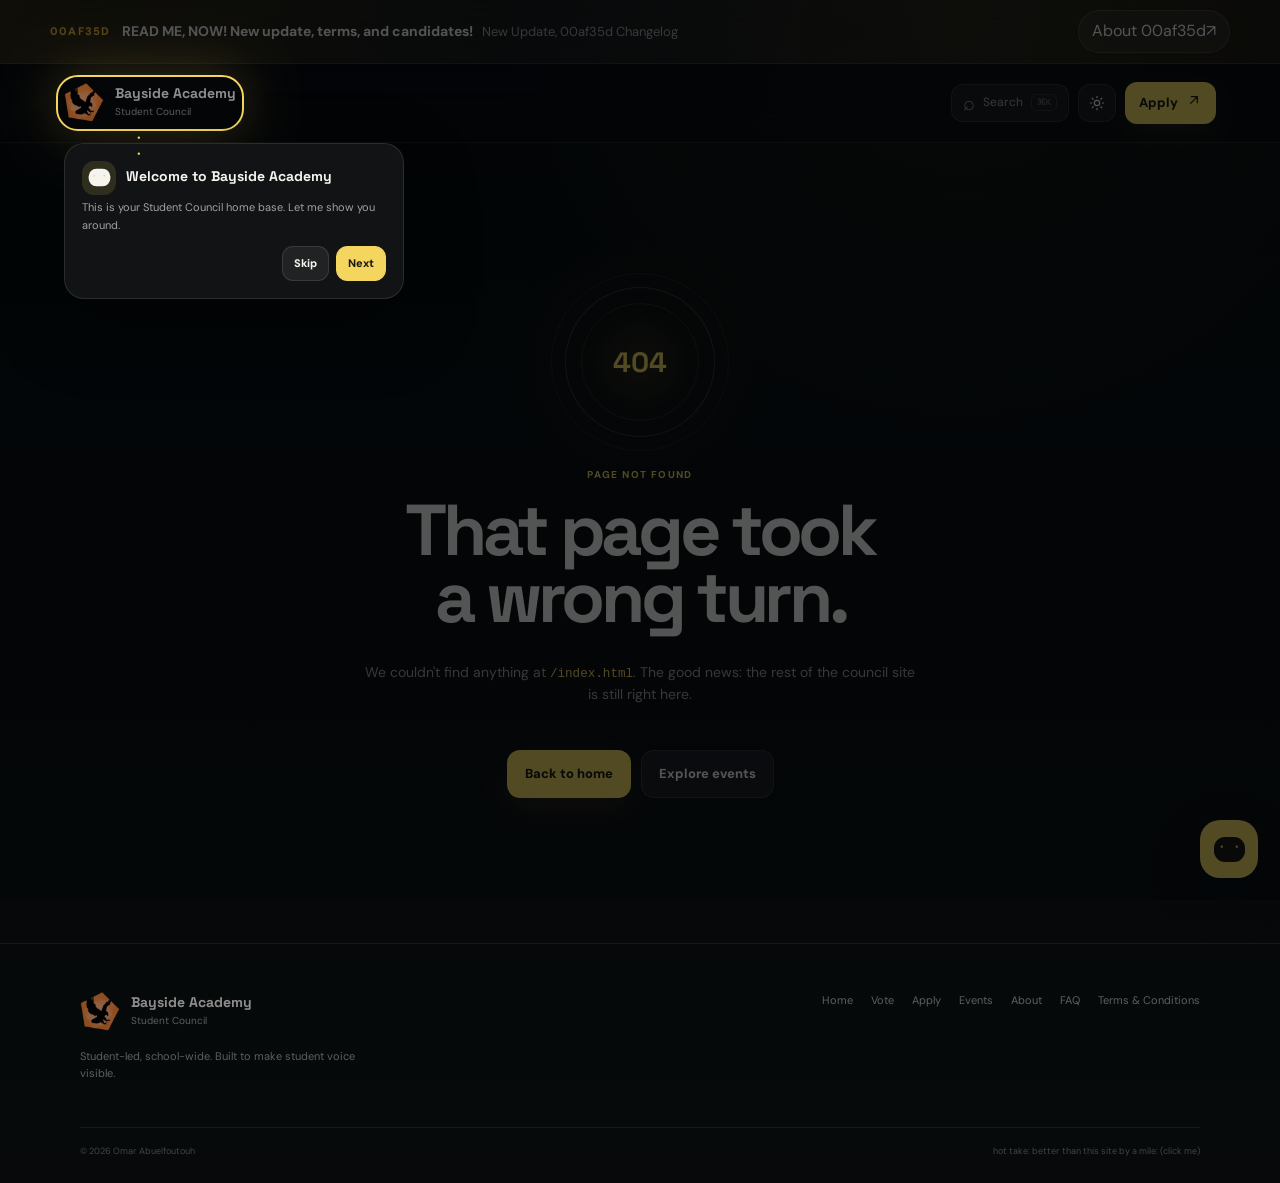
==== index.html @ a8225429 "Load organized Basi runtime and bump asset versions" ====
<!doctype html>
<html lang="en">
<head>
<meta charset="utf-8" /><meta name="viewport" content="width=device-width, initial-scale=1" />
<meta name="theme-color" content="#0b0c0d" /><meta name="description" content="Bayside Academy Student Council — elections, applications, events, and student voice." />
<title>Bayside Academy · Student Council</title>
<link rel="preconnect" href="https://fonts.googleapis.com"><link rel="preconnect" href="https://fonts.gstatic.com" crossorigin>
<link href="https://fonts.googleapis.com/css2?family=DM+Sans:wght@400;500;600;700&family=Space+Grotesk:wght@500;600;700&display=swap" rel="stylesheet">
<link rel="stylesheet" href="styles.css?v=20260830-3"><link rel="stylesheet" href="content-pages.css?v=20260830-3"><link rel="stylesheet" href="banner.css?v=20260830-3"><link rel="stylesheet" href="candidate-hero.css?v=20260830-3"><link rel="stylesheet" href="ui-fixes.css?v=20260830-3"><link rel="icon" href="./assets/favicon.ico">
</head>
<body>
<a class="skip-link" href="#app">Skip to content</a><div class="ambient ambient-a" aria-hidden="true"></div><div class="ambient ambient-b" aria-hidden="true"></div><div class="ambient ambient-c" aria-hidden="true"></div>
<header class="site-header"><div class="header-inner">
<a class="brand" href="/" data-route="/" aria-label="Bayside Academy Student Council home"><span class="brand-media"><img data-brand-logo alt="" hidden><span class="brand-mark" data-brand-fallback>BA</span></span><span class="brand-copy"><strong data-school-name>Bayside Academy</strong><small data-school-tagline>Student Council</small></span></a>
<nav id="mainNav" class="main-nav" aria-label="Primary navigation"></nav>
<div class="header-actions"><button class="search-button" id="searchButton" type="button" aria-label="Search the site"><span aria-hidden="true">⌕</span><span class="search-label">Search</span><kbd>⌘K</kbd></button><button class="icon-button" id="themeToggle" type="button" aria-label="Switch theme"><span data-icon="sun" aria-hidden="true"></span></button><a class="header-cta" href="/apply" data-route="/apply">Apply <span data-icon="arrow-up-right" aria-hidden="true"></span></a><button class="mobile-menu icon-button" id="mobileMenu" type="button" aria-label="Open menu" aria-expanded="false"><span data-icon="menu" aria-hidden="true"></span></button></div>
</div></header>
<main id="app" aria-live="polite"></main>
<footer class="site-footer"><div class="footer-inner"><div><a class="brand footer-brand" href="/" data-route="/"><span class="brand-media"><img data-brand-logo alt="" hidden><span class="brand-mark" data-brand-fallback>BA</span></span><span class="brand-copy"><strong data-school-name>Bayside Academy</strong><small data-school-tagline>Student Council</small></span></a><p class="footer-copy">Student-led, school-wide. Built to make student voice visible.</p></div><div class="footer-links" id="footerLinks"></div></div><div class="footer-bottom"><span>© <span id="year"></span> Omar Abuelfoutouh</span><span>hot take: better than this site by a mile: <a href="https://bayside.smfcsd.net/">(click me)</a></span></div></footer>
<div id="toast" class="toast" role="status" aria-live="polite"></div>
<script src="site-map.js?v=20260830-3"></script><script src="config.js?v=20260830-3"></script><script src="bot-config.js?v=20260830-3"></script><script src="app.js?v=20260830-3"></script><script src="banner.js?v=20260830-3"></script><script src="search.js?v=20260830-3"></script><script src="scripts/basi.js?v=20260830-3"></script><script src="footer.js?v=20260830-3"></script>
</body></html>
---- styles.css ----
:root{--bg:#08090a;--bg2:#0d0f10;--surface:rgba(255,255,255,.065);--surface-strong:rgba(255,255,255,.095);--paper:#111315;--ink:#f5f4ef;--muted:#a1a39f;--faint:#737671;--line:rgba(255,255,255,.105);--yellow:#f4d65e;--yellow-soft:rgba(244,214,94,.13);--green:#9ad7b0;--shadow:0 30px 90px rgba(0,0,0,.32);--radius:24px}html[data-theme=light]{--bg:#f5f3ee;--bg2:#eeece6;--surface:rgba(255,255,255,.64);--surface-strong:rgba(255,255,255,.86);--paper:#fffefa;--ink:#161817;--muted:#656963;--faint:#898d87;--line:rgba(20,24,21,.11);--shadow:0 25px 75px rgba(24,28,25,.11)}*{box-sizing:border-box}html{scroll-behavior:smooth;background:var(--bg)}body{margin:0;min-height:100vh;color:var(--ink);font-family:'DM Sans',system-ui,sans-serif;background:radial-gradient(circle at 75% 0%,rgba(244,214,94,.075),transparent 28rem),linear-gradient(180deg,var(--bg),var(--bg2));line-height:1.55}body:before{content:"";position:fixed;inset:0;pointer-events:none;z-index:-1;background-image:linear-gradient(rgba(255,255,255,.012) 1px,transparent 1px),linear-gradient(90deg,rgba(255,255,255,.012) 1px,transparent 1px);background-size:64px 64px;mask-image:linear-gradient(to bottom,#000,transparent 80%)}a{color:inherit;text-decoration:none}button,input,textarea,select{font:inherit}.skip-link{position:fixed;left:16px;top:-60px;z-index:100;padding:10px 14px;border-radius:12px;background:var(--yellow);color:#17160f;font-weight:700}.skip-link:focus{top:16px}.ambient{position:fixed;border-radius:50%;filter:blur(85px);pointer-events:none;z-index:-2;opacity:.24}.ambient-a{width:360px;height:360px;right:-120px;top:80px;background:#e8c93d}.ambient-b{width:300px;height:300px;left:-170px;bottom:12%;background:#597d69}.ambient-c{width:220px;height:220px;right:20%;bottom:-130px;background:#d2b632}.site-header{position:sticky;top:0;z-index:50;border-bottom:1px solid var(--line);background:color-mix(in srgb,var(--bg) 76%,transparent);backdrop-filter:blur(24px) saturate(140%);-webkit-backdrop-filter:blur(24px) saturate(140%)}.header-inner{height:78px;max-width:1280px;margin:auto;padding:0 5vw;display:flex;align-items:center;gap:34px}.brand{display:flex;align-items:center;gap:11px;min-width:0}.brand-media{width:40px;height:40px;flex:0 0 40px;display:grid;place-items:center}.brand-media img{width:40px;height:40px;object-fit:contain;border-radius:13px}.brand-mark{width:40px;height:40px;border-radius:13px;display:grid;place-items:center;background:var(--yellow);color:#1b1a12;font-family:'Space Grotesk';font-size:12px;font-weight:700;box-shadow:0 8px 28px rgba(244,214,94,.16)}.brand-copy strong{display:block;font-family:'Space Grotesk';font-size:14px;line-height:1.05}.brand-copy small{display:block;color:var(--muted);font-size:10px;margin-top:4px}.main-nav{display:flex;gap:6px;margin-left:auto}.main-nav a{padding:9px 12px;border-radius:11px;color:var(--muted);font-size:13px;transition:.2s ease}.main-nav a:hover{color:var(--ink);background:var(--surface)}.main-nav a.active{color:var(--ink);background:var(--surface-strong);box-shadow:inset 0 0 0 1px var(--line)}.header-actions{display:flex;align-items:center;gap:9px}.icon-button{width:38px;height:38px;padding:0;border:1px solid var(--line);border-radius:12px;background:var(--surface);color:var(--ink);display:grid;place-items:center;cursor:pointer}.icon-button:hover{background:var(--surface-strong)}.header-cta{display:inline-flex;align-items:center;gap:8px;background:var(--yellow);color:#1b1a12;border-radius:12px;padding:10px 14px;font-size:13px;font-weight:800;box-shadow:0 10px 28px rgba(244,214,94,.1)}.mobile-menu{display:none}.section-pad{width:min(1120px,90vw);margin-inline:auto}.hero{min-height:650px;padding-top:90px;padding-bottom:90px;display:grid;grid-template-columns:1.06fr .94fr;align-items:center;gap:8vw}.hero-copy{max-width:680px}.eyebrow{text-transform:uppercase;letter-spacing:.14em;font-size:10px;color:var(--yellow);font-weight:800}.hero h1,.page-shell h1{font-family:'Space Grotesk';letter-spacing:-.065em;line-height:.94;font-size:clamp(50px,7vw,86px);margin:18px 0 24px}.hero-copy>p,.lede{font-size:18px;color:var(--muted);max-width:650px}.button-row{display:flex;flex-wrap:wrap;gap:10px;margin-top:30px}.btn{display:inline-flex;align-items:center;justify-content:center;gap:9px;border:1px solid transparent;border-radius:13px;padding:13px 17px;font-size:13px;font-weight:800;cursor:pointer;transition:.2s ease}.btn:hover{transform:translateY(-1px)}.btn-primary{background:var(--yellow);color:#1a190f;box-shadow:0 12px 32px rgba(244,214,94,.12)}.btn-secondary{border-color:var(--line);background:var(--surface);color:var(--ink)}.btn-small{padding:9px 12px;margin-top:8px}.hero-note{display:flex;align-items:center;gap:9px;margin-top:34px;color:var(--faint);font-size:11px}.status-dot,.live-pill i{display:inline-block;width:7px;height:7px;border-radius:50%;background:var(--green);box-shadow:0 0 0 5px rgba(154,215,176,.08)}.hero-visual{position:relative;min-height:480px;display:grid;place-items:center}.glass-card{border:1px solid var(--line);background:linear-gradient(145deg,var(--surface-strong),var(--surface));box-shadow:var(--shadow);backdrop-filter:blur(22px);-webkit-backdrop-filter:blur(22px)}.hero-card{width:min(470px,100%);border-radius:30px;padding:27px;transform:rotate(1.2deg)}.card-top,.embed-heading{display:flex;align-items:center;justify-content:space-between;gap:16px;color:var(--faint);font-size:10px;text-transform:uppercase;letter-spacing:.11em;font-weight:800}.live-pill{display:flex;align-items:center;gap:7px;color:var(--green);border:1px solid rgba(154,215,176,.16);background:rgba(154,215,176,.05);padding:6px 8px;border-radius:999px}.hero-card-title{font-family:'Space Grotesk';font-size:31px;line-height:1.02;letter-spacing:-.05em;margin:52px 0 24px}.hero-card-title em{font-style:normal;color:var(--yellow)}.candidate-stack{display:grid;gap:8px}.candidate-chip{display:flex;align-items:center;gap:10px;padding:10px 11px;border-radius:15px;background:rgba(255,255,255,.045);border:1px solid rgba(255,255,255,.06)}.candidate-chip>b,.candidate-chip strong{font-size:12px}.candidate-chip small{display:block;color:var(--faint);font-size:10px}.candidate-chip>svg{margin-left:auto;color:var(--faint)}.avatar{width:42px;height:42px;border-radius:14px;display:grid;place-items:center;background:var(--yellow-soft);color:var(--yellow);font-size:11px;font-weight:800}.avatar.small{width:34px;height:34px;border-radius:11px}.card-link,.text-link{display:inline-flex;align-items:center;gap:7px;margin-top:19px;color:var(--yellow);font-size:12px;font-weight:800}.floating-badge{position:absolute;right:-4px;bottom:32px;padding:13px 15px;border:1px solid var(--line);border-radius:16px;background:var(--surface-strong);box-shadow:var(--shadow);backdrop-filter:blur(18px);display:grid;grid-template-columns:auto 1fr;column-gap:9px}.floating-badge span{grid-row:span 2;color:var(--yellow);display:grid;place-items:center}.floating-badge b{font-size:11px}.floating-badge small{font-size:9px;color:var(--faint)}.stats{display:grid;grid-template-columns:repeat(3,1fr);border-top:1px solid var(--line);border-bottom:1px solid var(--line)}.stat{padding:27px 4px;display:grid;gap:3px}.stat strong{font-family:'Space Grotesk';font-size:28px;letter-spacing:-.04em}.stat span{font-size:11px;color:var(--muted)}.section-intro{display:grid;grid-template-columns:1fr 1fr;gap:9vw;padding-top:115px;padding-bottom:30px}.section-intro h2,.section-heading h2{font-family:'Space Grotesk';font-size:43px;line-height:.98;letter-spacing:-.055em;margin:12px 0}.section-intro p{color:var(--muted);font-size:15px;max-width:480px;padding-top:18px}.grid-3,.candidate-grid,.about-grid{display:grid;grid-template-columns:repeat(3,1fr);gap:14px}.feature-card,.about-card{border-radius:22px;padding:24px;min-height:190px}.feature-icon{width:38px;height:38px;border-radius:12px;display:grid;place-items:center;color:var(--yellow);background:var(--yellow-soft);font-size:17px}.feature-card h3,.about-card h3{font-family:'Space Grotesk';font-size:20px;letter-spacing:-.03em;margin:23px 0 7px}.feature-card p,.about-card p{font-size:12px;color:var(--muted);margin:0}.spotlight{padding-top:110px}.events-preview{padding-top:100px;padding-bottom:120px}.section-heading{display:flex;align-items:end;justify-content:space-between;gap:30px;margin-bottom:22px}.event-grid{display:grid;grid-template-columns:repeat(3,1fr);gap:13px}.event-card{display:flex;align-items:center;gap:14px;min-height:112px;padding:17px;border:1px solid var(--line);border-radius:19px;background:var(--surface);transition:.2s ease}.event-card:hover{transform:translateY(-2px);background:var(--surface-strong);border-color:rgba(244,214,94,.2)}.event-date{min-width:47px;text-align:center;line-height:1}.event-date span{font-size:9px;color:var(--faint);font-weight:800}.event-date strong{display:block;font-family:'Space Grotesk';font-size:24px;margin-top:4px}.event-content{min-width:0}.event-tag,.candidate-role{font-size:9px;text-transform:uppercase;letter-spacing:.11em;color:var(--yellow);font-weight:800}.event-content h3{font-family:'Space Grotesk';font-size:15px;line-height:1.15;margin:4px 0}.event-content p{font-size:10px;color:var(--faint);margin:0}.event-content i{font-style:normal}.event-arrow{margin-left:auto;color:var(--faint)}.page-shell{padding-top:82px;padding-bottom:125px;min-height:690px}.page-shell h1{max-width:930px}.page-kicker{display:flex;align-items:center;justify-content:space-between;gap:20px}.deadline{font-size:10px;color:var(--muted)}.candidate-grid{margin-top:40px}.candidate-card{border:1px solid var(--line);border-radius:22px;padding:23px;background:var(--surface);transition:.2s}.candidate-card:hover{transform:translateY(-2px);background:var(--surface-strong)}.candidate-top{display:flex;align-items:center;justify-content:space-between}.candidate-grade{font-size:9px;color:var(--muted);border:1px solid var(--line);padding:5px 8px;border-radius:999px}.candidate-card h3{font-family:'Space Grotesk';font-size:25px;letter-spacing:-.045em;margin:25px 0 2px}.candidate-card p{font-size:13px;color:var(--muted);min-height:72px;margin-bottom:0}.notice-card{display:flex;gap:14px;max-width:760px;margin-top:30px;padding:20px;border:1px solid rgba(244,214,94,.2);border-radius:19px;background:var(--yellow-soft)}.notice-icon{width:38px;height:38px;flex:0 0 38px;display:grid;place-items:center;border-radius:12px;background:rgba(244,214,94,.12);color:var(--yellow)}.notice-card b{font-size:13px}.notice-card p{font-size:11px;color:var(--muted);margin:3px 0}.notice-card code,.google-embed-card code{font-family:ui-monospace,SFMono-Regular,Menlo,monospace}.google-embed-card{max-width:850px;margin:32px auto 0;border:1px solid var(--line);border-radius:22px;overflow:hidden;background:var(--paper);box-shadow:var(--shadow)}.embed-heading{padding:20px 22px;border-bottom:1px solid var(--line);text-transform:none;letter-spacing:0}.embed-heading h3{font-family:'Space Grotesk';font-size:19px;margin:4px 0 0}.secure-badge{font-size:9px;color:var(--green);border:1px solid rgba(154,215,176,.18);padding:6px 8px;border-radius:999px}.google-embed-card iframe{display:block;width:100%;height:650px;border:0;background:white}.apply-form iframe{height:720px}.inner-heading{margin-top:75px}.apply-layout{display:grid;grid-template-columns:.82fr 1.18fr;gap:8vw;margin-top:34px;align-items:start}.apply-layout .google-embed-card{margin:0}.apply-points{display:grid;gap:10px;margin-top:35px;max-width:450px}.apply-points>div{display:grid;grid-template-columns:35px 1fr;column-gap:10px;padding:13px;border:1px solid var(--line);border-radius:15px;background:var(--surface)}.apply-points span{grid-row:span 2;color:var(--yellow);display:grid;place-items:center}.apply-points b{font-size:12px}.apply-points small{font-size:10px;color:var(--muted)}.event-list{display:grid;gap:11px;max-width:900px;margin-top:40px}.event-card-large{min-height:100px;padding:20px}.event-card-large .event-content h3{font-size:18px}.about-grid{margin-top:42px}.quote-card{max-width:900px;margin-top:14px;border-radius:24px;padding:31px;background:linear-gradient(135deg,#151713,#101211);border:1px solid var(--line);box-shadow:var(--shadow)}.quote-card blockquote{font-family:'Space Grotesk';font-size:27px;line-height:1.15;letter-spacing:-.04em;margin:16px 0 22px;max-width:800px}.quote-card small{color:var(--faint)}.faq-list{max-width:850px;margin-top:40px;display:grid;gap:8px}.faq-list details{border:1px solid var(--line);border-radius:16px;background:var(--surface);padding:0 18px}.faq-list details[open]{background:var(--surface-strong);border-color:rgba(244,214,94,.16)}.faq-list summary{display:flex;align-items:center;justify-content:space-between;gap:20px;cursor:pointer;padding:17px 0;font-size:13px;font-weight:700;list-style:none}.faq-list summary::-webkit-details-marker{display:none}.faq-list summary span{color:var(--yellow);font-size:19px;font-weight:400}.faq-list details p{font-size:12px;color:var(--muted);max-width:720px;margin:0 0 18px}.not-found{min-height:calc(100vh - 100px);width:min(800px,90vw);margin:auto;display:flex;flex-direction:column;align-items:center;justify-content:center;text-align:center;padding:80px 0}.not-found-orbit{width:150px;height:150px;border-radius:50%;display:grid;place-items:center;margin-bottom:30px;border:1px solid rgba(244,214,94,.22);background:radial-gradient(circle,rgba(244,214,94,.13),transparent 64%);box-shadow:0 0 80px rgba(244,214,94,.08),inset 0 0 40px rgba(244,214,94,.04);position:relative}.not-found-orbit:before,.not-found-orbit:after{content:"";position:absolute;border:1px solid rgba(255,255,255,.08);border-radius:50%}.not-found-orbit:before{inset:-15px}.not-found-orbit:after{inset:15px;border-color:rgba(244,214,94,.14)}.not-found-orbit span{font-family:'Space Grotesk';font-size:28px;color:var(--yellow);font-weight:700}.not-found h1{font-family:'Space Grotesk';font-size:clamp(44px,7vw,72px);line-height:.93;letter-spacing:-.06em;margin:14px 0 17px}.not-found p{max-width:560px;color:var(--muted);font-size:14px}.not-found code{color:var(--yellow);font-family:ui-monospace,monospace;font-size:.9em}.site-footer{border-top:1px solid var(--line);padding:48px 5vw 24px}.footer-inner{width:min(1120px,90vw);margin:auto;display:flex;justify-content:space-between;gap:40px}.footer-brand{margin:0}.footer-copy{font-size:11px;color:var(--muted);max-width:300px;margin-top:16px}.footer-links{display:flex;gap:20px;flex-wrap:wrap;align-content:start}.footer-links a{font-size:11px;color:var(--muted)}.footer-links a:hover{color:var(--ink)}.footer-bottom{width:min(1120px,90vw);margin:34px auto 0;padding-top:17px;border-top:1px solid var(--line);display:flex;justify-content:space-between;color:var(--faint);font-size:9px}.toast{position:fixed;left:50%;bottom:25px;transform:translate(-50%,18px);opacity:0;pointer-events:none;background:var(--ink);color:var(--bg);padding:10px 14px;border-radius:12px;font-size:11px;transition:.2s;z-index:100}.toast.show{opacity:1;transform:translate(-50%,0)}
@media(max-width:900px){.header-inner{height:70px}.main-nav{display:none;position:absolute;left:5vw;right:5vw;top:78px;padding:8px;border:1px solid var(--line);border-radius:17px;background:var(--bg2);box-shadow:var(--shadow);flex-direction:column;gap:2px}.main-nav.open{display:flex}.main-nav a{padding:12px}.mobile-menu{display:grid}.hero{grid-template-columns:1fr;padding-top:65px}.hero-visual{max-width:600px}.grid-3,.candidate-grid,.event-grid,.about-grid{grid-template-columns:1fr}.section-intro,.apply-layout{grid-template-columns:1fr}.stats{grid-template-columns:repeat(3,1fr)}.section-heading{align-items:flex-start}.footer-inner{flex-direction:column}.floating-badge{right:0}.apply-layout .google-embed-card{margin-top:15px}}
@media(max-width:600px){.header-inner{padding:0 5vw;gap:10px}.brand{margin-right:auto}.header-cta{display:none}.hero{padding-top:55px;padding-bottom:65px}.hero h1,.page-shell h1{font-size:49px}.hero-copy>p,.lede{font-size:16px}.button-row{flex-direction:column}.button-row .btn{width:100%}.hero-card{padding:21px}.hero-card-title{font-size:27px;margin-top:38px}.hero-visual{min-height:410px}.floating-badge{bottom:12px}.stats{grid-template-columns:1fr}.stat{display:flex;align-items:center;justify-content:space-between;padding:18px 4px;border-bottom:1px solid var(--line)}.stat:last-child{border-bottom:0}.section-intro{padding-top:80px}.section-intro h2,.section-heading h2{font-size:36px}.spotlight{padding-top:80px}.events-preview{padding-top:80px;padding-bottom:85px}.section-heading{flex-direction:column;gap:5px}.page-shell{padding-top:55px;padding-bottom:90px}.page-kicker{align-items:flex-start;flex-direction:column}.candidate-card p{min-height:0}.google-embed-card iframe{height:600px}.apply-form iframe{height:650px}.quote-card blockquote{font-size:22px}.footer-bottom{flex-direction:column;gap:6px}}
@media(prefers-reduced-motion:reduce){*,*:before,*:after{scroll-behavior:auto!important;transition:none!important}}
---- content-pages.css ----
.document-page{max-width:980px;margin:0 auto}.document-header{display:flex;align-items:flex-end;justify-content:space-between;gap:40px;padding-bottom:45px;border-bottom:1px solid var(--line)}.document-header h1{margin-bottom:18px!important;max-width:820px}.content-lede{font-size:19px;line-height:1.55;color:var(--muted);max-width:760px;margin:0}.page-updated{font-size:10px;color:var(--faint);white-space:nowrap;margin:0 0 8px}.content-toc{display:flex;align-items:center;gap:8px;flex-wrap:wrap;padding:18px 0 6px}.content-toc span{font-size:9px;text-transform:uppercase;letter-spacing:.13em;color:var(--faint);font-weight:800;margin-right:8px}.content-toc a{font-size:10px;color:var(--muted);padding:7px 10px;border:1px solid var(--line);border-radius:999px;background:var(--surface);transition:.2s}.content-toc a:hover{color:var(--ink);border-color:rgba(244,214,94,.25);background:var(--surface-strong)}.document-body{margin-top:22px}.content-section{display:grid;grid-template-columns:65px minmax(0,760px);gap:20px;padding:31px 0;border-bottom:1px solid var(--line);scroll-margin-top:100px}.content-section:last-child{border-bottom:0}.content-section-index{font-family:'Space Grotesk';font-size:11px;color:var(--yellow);padding-top:5px;letter-spacing:.08em}.content-section h2{font-family:'Space Grotesk';font-size:25px;letter-spacing:-.04em;line-height:1.05;margin:0 0 10px}.content-section p{font-size:14px;line-height:1.75;color:var(--muted);margin:0;max-width:720px}.content-section ul{margin:14px 0 0;padding-left:20px;color:var(--muted);font-size:13px;line-height:1.8}.content-section li::marker{color:var(--yellow)}.content-section-accent{margin:20px 0;padding:34px 32px;border:1px solid rgba(244,214,94,.2);border-radius:24px;background:linear-gradient(135deg,rgba(244,214,94,.105),var(--surface));box-shadow:0 25px 70px rgba(0,0,0,.12)}.content-section-accent .content-section-index{color:var(--ink)}.content-section-note{margin:20px 0;padding:28px 30px;border-radius:22px;background:var(--surface);border:1px solid var(--line)}.content-note{margin-top:18px;padding:13px 15px;border-left:2px solid var(--yellow);border-radius:0 12px 12px 0;background:var(--yellow-soft);color:var(--muted);font-size:11px;line-height:1.6}.content-section-accent h2,.content-section-note h2{font-size:28px}.content-section-accent p,.content-section-note p{color:var(--ink)}
@media(max-width:700px){.document-header{display:block;padding-bottom:30px}.page-updated{margin-top:18px}.content-lede{font-size:16px}.content-toc{overflow-x:auto;flex-wrap:nowrap;padding-bottom:10px}.content-toc span{flex:0 0 auto}.content-toc a{flex:0 0 auto}.content-section{grid-template-columns:38px minmax(0,1fr);gap:13px;padding:26px 0}.content-section h2{font-size:21px}.content-section p{font-size:13px}.content-section-accent,.content-section-note{padding:25px 20px;margin:12px 0}.content-section-accent{grid-template-columns:38px minmax(0,1fr)}}
---- banner.css ----
.live-banner-host{position:relative;z-index:30}.live-banner-host[hidden]{display:none}.live-banner{border-bottom:1px solid rgba(255,255,255,.1);background:linear-gradient(105deg,rgba(255,194,52,.16),rgba(255,255,255,.055) 48%,rgba(255,194,52,.08));backdrop-filter:blur(24px) saturate(140%);-webkit-backdrop-filter:blur(24px) saturate(140%);box-shadow:0 10px 30px rgba(0,0,0,.12)}.live-banner-inner{width:min(1180px,calc(100% - 40px));margin:auto;min-height:54px;display:flex;align-items:center;justify-content:space-between;gap:24px;padding:10px 0}.live-banner-copy{min-width:0;display:flex;align-items:center;gap:12px}.live-banner-eyebrow,.live-banner-badge{font-size:11px;font-weight:800;letter-spacing:.11em;text-transform:uppercase;color:#ffc234;white-space:nowrap}.live-banner-message{display:flex;align-items:baseline;gap:9px;min-width:0}.live-banner-message strong{font-family:var(--display-font,inherit);font-size:14px}.live-banner-message span,.live-banner-message p{margin:0;color:var(--muted,#a9adb5);font-size:13px}.live-banner-actions{display:flex;align-items:center;gap:8px;flex-shrink:0}.live-banner-action,.live-banner-expand{appearance:none;border:1px solid rgba(255,255,255,.12);border-radius:999px;background:rgba(255,255,255,.06);color:inherit;text-decoration:none;padding:8px 13px;font:600 12px inherit;cursor:pointer;transition:.2s ease}.live-banner-action:hover,.live-banner-expand:hover{background:rgba(255,194,52,.15);border-color:rgba(255,194,52,.35);transform:translateY(-1px)}.live-banner-action:not(.secondary):not(.ghost){background:#ffc234;color:#17130a;border-color:#ffc234}.live-banner-action.ghost{background:transparent}.live-banner-close,.live-banner-dialog-close{border:0;background:transparent;color:inherit;font-size:22px;line-height:1;cursor:pointer;opacity:.65;padding:6px}.live-banner-close:hover,.live-banner-dialog-close:hover{opacity:1}.live-banner-overlay{position:fixed;inset:0;z-index:100;display:grid;place-items:center;padding:24px}.live-banner-overlay[hidden]{display:none}.live-banner-backdrop{position:absolute;inset:0;background:rgba(3,4,6,.68);backdrop-filter:blur(12px);-webkit-backdrop-filter:blur(12px)}.live-banner-dialog{position:relative;width:min(760px,100%);max-height:min(760px,calc(100vh - 48px));overflow:auto;border:1px solid rgba(255,255,255,.13);border-radius:28px;background:linear-gradient(145deg,rgba(28,29,32,.97),rgba(14,15,17,.97));box-shadow:0 30px 100px rgba(0,0,0,.45)}.live-banner-dialog-top{display:flex;justify-content:space-between;align-items:center;padding:20px 24px 0;color:#ffc234;font-size:11px;font-weight:800;letter-spacing:.12em;text-transform:uppercase}.live-banner-dialog-body{padding:18px 34px 30px}.live-banner-dialog-body h2{font-family:var(--display-font,inherit);font-size:clamp(30px,5vw,52px);line-height:1.02;margin:0 0 14px}.live-banner-dialog-lede{font-size:17px;line-height:1.7;color:var(--muted,#a9adb5)}.live-banner-dialog-body section{padding:22px 0;border-top:1px solid rgba(255,255,255,.08)}.live-banner-dialog-body h3{margin:0 0 7px;font-size:16px}.live-banner-dialog-body p,.live-banner-dialog-body li{color:var(--muted,#a9adb5);line-height:1.7}.live-banner-dialog-actions{display:flex;gap:9px;flex-wrap:wrap;padding:0 34px 30px}.banner-dialog-open{overflow:hidden}@media(max-width:700px){.live-banner-inner{width:min(100% - 24px,1180px);align-items:flex-start}.live-banner-copy{align-items:flex-start;flex-direction:column;gap:4px}.live-banner-message{display:block}.live-banner-message span{display:block;margin-top:2px}.live-banner-actions{align-self:center}.live-banner-action,.live-banner-expand{padding:7px 10px}.live-banner-close{display:none}.live-banner-dialog{border-radius:22px}.live-banner-dialog-body{padding:14px 22px 24px}.live-banner-dialog-actions{padding:0 22px 24px}}@media(prefers-reduced-motion:reduce){.live-banner-action,.live-banner-expand{transition:none}}
---- candidate-hero.css ----
/* One definitive style for the home candidate showcase. */
.hero-candidates-wrap{width:100%;margin:22px 0 2px}
.hero-candidate-grid{display:grid;grid-template-columns:repeat(2,minmax(0,1fr));gap:10px;align-items:stretch}
.hero-candidate-card{display:grid;grid-template-columns:46px minmax(0,1fr) auto;align-items:center;gap:11px;min-width:0;min-height:70px;padding:11px 12px;border:1px solid var(--line);border-radius:17px;background:rgba(255,255,255,.055);box-shadow:inset 0 1px 0 rgba(255,255,255,.035);transition:transform .18s ease,background .18s ease,border-color .18s ease}
.hero-candidate-card:hover{transform:translateY(-2px);background:var(--surface-strong);border-color:rgba(244,214,94,.24)}
.hero-candidate-avatar{width:46px;height:46px;border-radius:14px;display:grid;place-items:center;background:var(--yellow-soft);color:var(--yellow);font-size:11px;font-weight:800}
.hero-candidate-info{min-width:0;display:grid;gap:3px}
.hero-candidate-info strong{font-family:'Space Grotesk';font-size:13px;line-height:1.1;overflow:hidden;text-overflow:ellipsis;white-space:nowrap}
.hero-candidate-info span{font-size:10px;color:var(--muted);overflow:hidden;text-overflow:ellipsis;white-space:nowrap}
.hero-candidate-number{font-size:9px;color:var(--faint);font-weight:800}
/* The outer hero card grows with these rows naturally: no fixed height, no scrolling, no squashing. */
.hero-candidates-wrap.count-1 .hero-candidate-grid,.hero-candidates-wrap.count-2 .hero-candidate-grid{grid-template-columns:1fr}
.hero-candidates-wrap.count-3 .hero-candidate-grid,.hero-candidates-wrap.count-4 .hero-candidate-grid,.hero-candidates-wrap.count-5 .hero-candidate-grid,.hero-candidates-wrap.count-6 .hero-candidate-grid,.hero-candidates-wrap.count-7 .hero-candidate-grid,.hero-candidates-wrap.count-8 .hero-candidate-grid,.hero-candidates-wrap.count-9 .hero-candidate-grid{grid-template-columns:repeat(2,minmax(0,1fr))}
@media(max-width:850px){.hero-candidate-grid{grid-template-columns:1fr!important}}
@media(max-width:560px){.hero-candidate-card{min-height:68px;padding:10px}.hero-candidate-avatar{width:42px;height:42px}}
---- ui-fixes.css ----
/* Final UI fixes layered after the main stylesheet. */
#app:focus,#app:focus-visible{outline:none!important;box-shadow:none!important}
.search-button{height:38px;display:inline-flex;align-items:center;gap:8px;padding:0 11px;border:1px solid var(--line);border-radius:12px;background:var(--surface);color:var(--muted);cursor:pointer;font-size:12px}.search-button:hover{background:var(--surface-strong);color:var(--ink)}.search-button>span:first-child{font-size:20px;line-height:1}.search-button kbd{font:9px ui-monospace,SFMono-Regular,Menlo,monospace;color:var(--faint);border:1px solid var(--line);border-radius:6px;padding:2px 5px}.footer-links{display:flex;gap:9px 18px;flex-wrap:wrap;max-width:560px}.footer-links a{font-size:11px;color:var(--muted)}.footer-links a:hover{color:var(--yellow)}@media(max-width:850px){.search-label,.search-button kbd{display:none}.search-button{width:38px;padding:0;justify-content:center}.header-actions{gap:7px}}@media(max-width:560px){.search-button{width:38px}.footer-links{gap:8px 16px}}
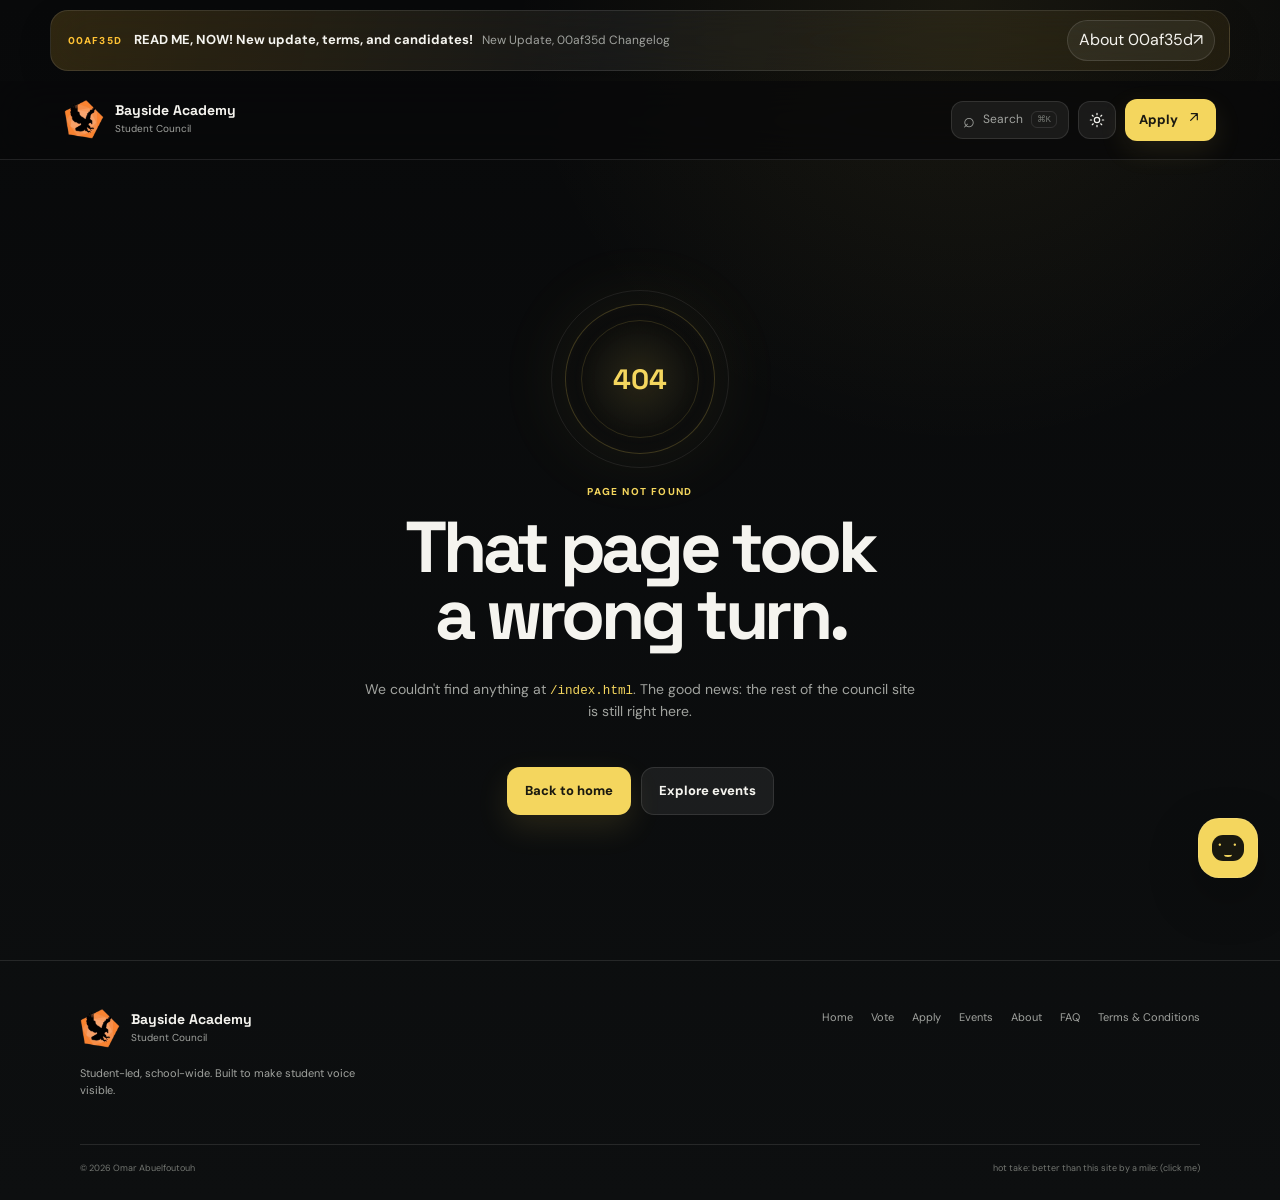
==== commit 9955a091: "Load Apply and Basi tour fixes with cache busting" ====
--- a/index.html
+++ b/index.html
@@ -6,7 +6,7 @@
 <title>Bayside Academy · Student Council</title>
 <link rel="preconnect" href="https://fonts.googleapis.com"><link rel="preconnect" href="https://fonts.gstatic.com" crossorigin>
 <link href="https://fonts.googleapis.com/css2?family=DM+Sans:wght@400;500;600;700&family=Space+Grotesk:wght@500;600;700&display=swap" rel="stylesheet">
-<link rel="stylesheet" href="styles.css?v=20260830-3"><link rel="stylesheet" href="content-pages.css?v=20260830-3"><link rel="stylesheet" href="banner.css?v=20260830-3"><link rel="stylesheet" href="candidate-hero.css?v=20260830-3"><link rel="stylesheet" href="ui-fixes.css?v=20260830-3"><link rel="icon" href="./assets/favicon.ico">
+<link rel="stylesheet" href="styles.css?v=20260830-5"><link rel="stylesheet" href="content-pages.css?v=20260830-5"><link rel="stylesheet" href="banner.css?v=20260830-5"><link rel="stylesheet" href="candidate-hero.css?v=20260830-5"><link rel="stylesheet" href="ui-fixes.css?v=20260830-5"><link rel="icon" href="./assets/favicon.ico">
 </head>
 <body>
 <a class="skip-link" href="#app">Skip to content</a><div class="ambient ambient-a" aria-hidden="true"></div><div class="ambient ambient-b" aria-hidden="true"></div><div class="ambient ambient-c" aria-hidden="true"></div>
@@ -18,5 +18,5 @@
 <main id="app" aria-live="polite"></main>
 <footer class="site-footer"><div class="footer-inner"><div><a class="brand footer-brand" href="/" data-route="/"><span class="brand-media"><img data-brand-logo alt="" hidden><span class="brand-mark" data-brand-fallback>BA</span></span><span class="brand-copy"><strong data-school-name>Bayside Academy</strong><small data-school-tagline>Student Council</small></span></a><p class="footer-copy">Student-led, school-wide. Built to make student voice visible.</p></div><div class="footer-links" id="footerLinks"></div></div><div class="footer-bottom"><span>© <span id="year"></span> Omar Abuelfoutouh</span><span>hot take: better than this site by a mile: <a href="https://bayside.smfcsd.net/">(click me)</a></span></div></footer>
 <div id="toast" class="toast" role="status" aria-live="polite"></div>
-<script src="site-map.js?v=20260830-3"></script><script src="config.js?v=20260830-3"></script><script src="bot-config.js?v=20260830-3"></script><script src="app.js?v=20260830-3"></script><script src="banner.js?v=20260830-3"></script><script src="search.js?v=20260830-3"></script><script src="scripts/basi.js?v=20260830-3"></script><script src="footer.js?v=20260830-3"></script>
+<script src="site-map.js?v=20260830-5"></script><script src="config.js?v=20260830-5"></script><script src="bot-config.js?v=20260830-5"></script><script src="app.js?v=20260830-5"></script><script src="scripts/apply-static.js?v=20260830-5"></script><script src="banner.js?v=20260830-5"></script><script src="search.js?v=20260830-5"></script><script src="scripts/basi.js?v=20260830-5"></script><script src="scripts/basi-embeds.js?v=20260830-5"></script><script src="scripts/basi-tour-fix.js?v=20260830-5"></script><script src="footer.js?v=20260830-5"></script>
 </body></html>
--- a/banner.css
+++ b/banner.css
@@ -1 +1 @@
-.live-banner-host{position:relative;z-index:30}.live-banner-host[hidden]{display:none}.live-banner{border-bottom:1px solid rgba(255,255,255,.1);background:linear-gradient(105deg,rgba(255,194,52,.16),rgba(255,255,255,.055) 48%,rgba(255,194,52,.08));backdrop-filter:blur(24px) saturate(140%);-webkit-backdrop-filter:blur(24px) saturate(140%);box-shadow:0 10px 30px rgba(0,0,0,.12)}.live-banner-inner{width:min(1180px,calc(100% - 40px));margin:auto;min-height:54px;display:flex;align-items:center;justify-content:space-between;gap:24px;padding:10px 0}.live-banner-copy{min-width:0;display:flex;align-items:center;gap:12px}.live-banner-eyebrow,.live-banner-badge{font-size:11px;font-weight:800;letter-spacing:.11em;text-transform:uppercase;color:#ffc234;white-space:nowrap}.live-banner-message{display:flex;align-items:baseline;gap:9px;min-width:0}.live-banner-message strong{font-family:var(--display-font,inherit);font-size:14px}.live-banner-message span,.live-banner-message p{margin:0;color:var(--muted,#a9adb5);font-size:13px}.live-banner-actions{display:flex;align-items:center;gap:8px;flex-shrink:0}.live-banner-action,.live-banner-expand{appearance:none;border:1px solid rgba(255,255,255,.12);border-radius:999px;background:rgba(255,255,255,.06);color:inherit;text-decoration:none;padding:8px 13px;font:600 12px inherit;cursor:pointer;transition:.2s ease}.live-banner-action:hover,.live-banner-expand:hover{background:rgba(255,194,52,.15);border-color:rgba(255,194,52,.35);transform:translateY(-1px)}.live-banner-action:not(.secondary):not(.ghost){background:#ffc234;color:#17130a;border-color:#ffc234}.live-banner-action.ghost{background:transparent}.live-banner-close,.live-banner-dialog-close{border:0;background:transparent;color:inherit;font-size:22px;line-height:1;cursor:pointer;opacity:.65;padding:6px}.live-banner-close:hover,.live-banner-dialog-close:hover{opacity:1}.live-banner-overlay{position:fixed;inset:0;z-index:100;display:grid;place-items:center;padding:24px}.live-banner-overlay[hidden]{display:none}.live-banner-backdrop{position:absolute;inset:0;background:rgba(3,4,6,.68);backdrop-filter:blur(12px);-webkit-backdrop-filter:blur(12px)}.live-banner-dialog{position:relative;width:min(760px,100%);max-height:min(760px,calc(100vh - 48px));overflow:auto;border:1px solid rgba(255,255,255,.13);border-radius:28px;background:linear-gradient(145deg,rgba(28,29,32,.97),rgba(14,15,17,.97));box-shadow:0 30px 100px rgba(0,0,0,.45)}.live-banner-dialog-top{display:flex;justify-content:space-between;align-items:center;padding:20px 24px 0;color:#ffc234;font-size:11px;font-weight:800;letter-spacing:.12em;text-transform:uppercase}.live-banner-dialog-body{padding:18px 34px 30px}.live-banner-dialog-body h2{font-family:var(--display-font,inherit);font-size:clamp(30px,5vw,52px);line-height:1.02;margin:0 0 14px}.live-banner-dialog-lede{font-size:17px;line-height:1.7;color:var(--muted,#a9adb5)}.live-banner-dialog-body section{padding:22px 0;border-top:1px solid rgba(255,255,255,.08)}.live-banner-dialog-body h3{margin:0 0 7px;font-size:16px}.live-banner-dialog-body p,.live-banner-dialog-body li{color:var(--muted,#a9adb5);line-height:1.7}.live-banner-dialog-actions{display:flex;gap:9px;flex-wrap:wrap;padding:0 34px 30px}.banner-dialog-open{overflow:hidden}@media(max-width:700px){.live-banner-inner{width:min(100% - 24px,1180px);align-items:flex-start}.live-banner-copy{align-items:flex-start;flex-direction:column;gap:4px}.live-banner-message{display:block}.live-banner-message span{display:block;margin-top:2px}.live-banner-actions{align-self:center}.live-banner-action,.live-banner-expand{padding:7px 10px}.live-banner-close{display:none}.live-banner-dialog{border-radius:22px}.live-banner-dialog-body{padding:14px 22px 24px}.live-banner-dialog-actions{padding:0 22px 24px}}@media(prefers-reduced-motion:reduce){.live-banner-action,.live-banner-expand{transition:none}}
+.live-banner-host{position:relative;z-index:30;padding:10px 16px}.live-banner-host[hidden]{display:none}.live-banner{width:min(1180px,100%);margin:0 auto;border:1px solid rgba(255,255,255,.1);border-radius:18px;background:linear-gradient(105deg,rgba(255,194,52,.16),rgba(255,255,255,.055) 48%,rgba(255,194,52,.08));backdrop-filter:blur(24px) saturate(140%);-webkit-backdrop-filter:blur(24px) saturate(140%);box-shadow:0 12px 35px rgba(0,0,0,.14);overflow:hidden}.live-banner-inner{width:100%;min-height:52px;display:flex;align-items:center;justify-content:space-between;gap:20px;padding:9px 14px 9px 17px;box-sizing:border-box}.live-banner-copy{min-width:0;display:flex;align-items:center;gap:12px}.live-banner-eyebrow,.live-banner-badge{font-size:10px;font-weight:800;letter-spacing:.11em;text-transform:uppercase;color:#ffc234;white-space:nowrap}.live-banner-message{display:flex;align-items:baseline;gap:9px;min-width:0}.live-banner-message strong{font-family:var(--display-font,inherit);font-size:13px}.live-banner-message span,.live-banner-message p{margin:0;color:var(--muted,#a9adb5);font-size:12px}.live-banner-actions{display:flex;align-items:center;gap:7px;flex-shrink:0}.live-banner-action,.live-banner-expand{appearance:none;border:1px solid rgba(255,255,255,.12);border-radius:999px;background:rgba(255,255,255,.06);color:inherit;text-decoration:none;padding:7px 11px;font:600 11px inherit;cursor:pointer;transition:.2s ease}.live-banner-action:hover,.live-banner-expand:hover{background:rgba(255,194,52,.15);border-color:rgba(255,194,52,.35);transform:translateY(-1px)}.live-banner-action:not(.secondary):not(.ghost){background:#ffc234;color:#17130a;border-color:#ffc234}.live-banner-action.ghost{background:transparent}.live-banner-close{border:0;background:transparent;color:inherit;font-size:19px;line-height:1;cursor:pointer;opacity:.6;padding:5px}.live-banner-close:hover{opacity:1}.live-banner-overlay{position:fixed;inset:0;z-index:100;display:grid;place-items:center;padding:24px}.live-banner-overlay[hidden]{display:none}.live-banner-backdrop{position:absolute;inset:0;background:rgba(3,4,6,.68);backdrop-filter:blur(12px);-webkit-backdrop-filter:blur(12px)}.live-banner-dialog{position:relative;width:min(760px,100%);max-height:min(760px,calc(100vh - 48px));overflow:auto;border:1px solid rgba(255,255,255,.13);border-radius:28px;background:linear-gradient(145deg,rgba(28,29,32,.97),rgba(14,15,17,.97));box-shadow:0 30px 100px rgba(0,0,0,.45)}.live-banner-dialog-top{display:flex;justify-content:space-between;align-items:center;padding:20px 24px 0;color:#ffc234;font-size:11px;font-weight:800;letter-spacing:.12em;text-transform:uppercase}.live-banner-dialog-body{padding:18px 34px 30px}.live-banner-dialog-body h2{font-family:var(--display-font,inherit);font-size:clamp(30px,5vw,52px);line-height:1.02;margin:0 0 14px}.live-banner-dialog-body p,.live-banner-dialog-body li{color:var(--muted,#a9adb5);line-height:1.7}.live-banner-dialog-body section{padding:22px 0;border-top:1px solid rgba(255,255,255,.08)}.live-banner-dialog-body h3{margin:0 0 7px;font-size:16px}.live-banner-dialog-actions{display:flex;gap:9px;flex-wrap:wrap;padding:0 34px 30px}.banner-dialog-open{overflow:hidden}@media(max-width:700px){.live-banner-host{padding:8px 12px}.live-banner-inner{align-items:flex-start;padding:10px 11px;flex-direction:column;gap:9px}.live-banner-copy{align-items:flex-start;flex-direction:column;gap:4px}.live-banner-message{display:block}.live-banner-message span{display:block;margin-top:2px}.live-banner-actions{width:100%;justify-content:flex-start}.live-banner-action,.live-banner-expand{padding:7px 10px}.live-banner-close{margin-left:auto}.live-banner-dialog{border-radius:22px}.live-banner-dialog-body{padding:14px 22px 24px}.live-banner-dialog-actions{padding:0 22px 24px}}@media(prefers-reduced-motion:reduce){.live-banner-action,.live-banner-expand{transition:none}}
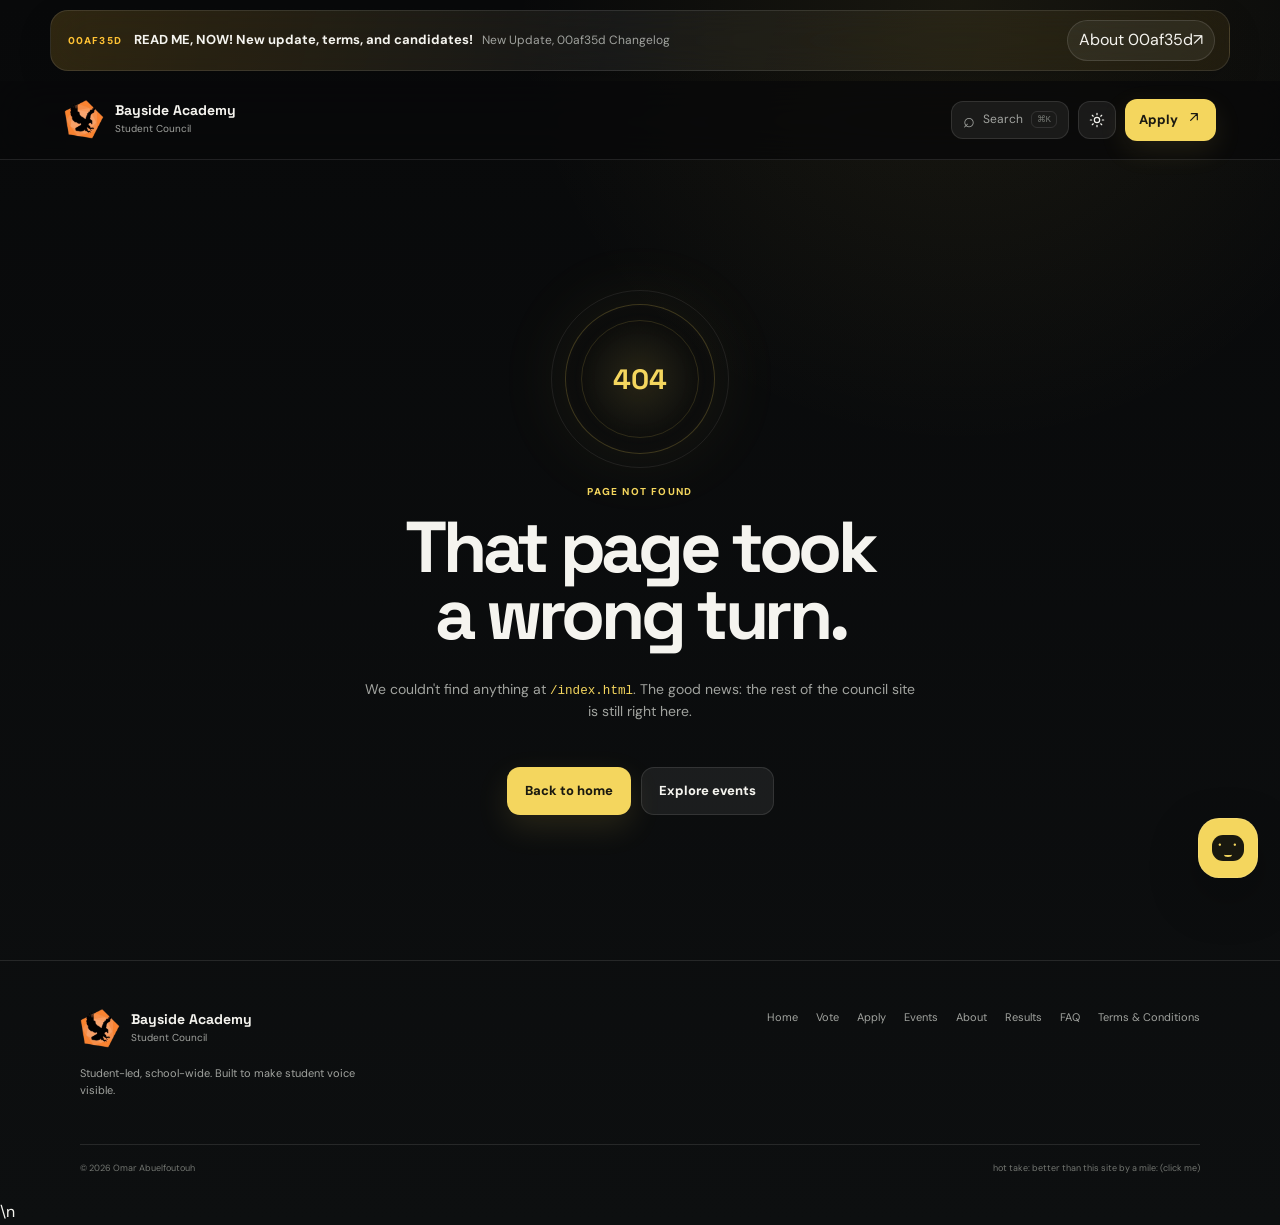
==== commit 4887a709: "Load live election results script" ====
--- a/index.html
+++ b/index.html
@@ -18,5 +18,5 @@
 <main id="app" aria-live="polite"></main>
 <footer class="site-footer"><div class="footer-inner"><div><a class="brand footer-brand" href="/" data-route="/"><span class="brand-media"><img data-brand-logo alt="" hidden><span class="brand-mark" data-brand-fallback>BA</span></span><span class="brand-copy"><strong data-school-name>Bayside Academy</strong><small data-school-tagline>Student Council</small></span></a><p class="footer-copy">Student-led, school-wide. Built to make student voice visible.</p></div><div class="footer-links" id="footerLinks"></div></div><div class="footer-bottom"><span>© <span id="year"></span> Omar Abuelfoutouh</span><span>hot take: better than this site by a mile: <a href="https://bayside.smfcsd.net/">(click me)</a></span></div></footer>
 <div id="toast" class="toast" role="status" aria-live="polite"></div>
-<script src="site-map.js?v=20260830-5"></script><script src="config.js?v=20260830-5"></script><script src="bot-config.js?v=20260830-5"></script><script src="app.js?v=20260830-5"></script><script src="scripts/apply-static.js?v=20260830-5"></script><script src="banner.js?v=20260830-5"></script><script src="search.js?v=20260830-5"></script><script src="scripts/basi.js?v=20260830-5"></script><script src="scripts/basi-embeds.js?v=20260830-5"></script><script src="scripts/basi-tour-fix.js?v=20260830-5"></script><script src="footer.js?v=20260830-5"></script>
-</body></html>
+<script src="site-map.js?v=20260830-5"></script><script src="config.js?v=20260830-5"></script><script src="bot-config.js?v=20260830-5"></script><script src="app.js?v=20260830-5"></script><script src="scripts/ballot-candidates.js?v=20260907-2"></script><script src="scripts/apply-static.js?v=20260830-5"></script><script src="banner.js?v=20260830-5"></script><script src="search.js?v=20260830-5"></script><script src="scripts/basi.js?v=20260830-5"></script><script src="scripts/basi-embeds.js?v=20260830-5"></script><script src="scripts/basi-tour-fix.js?v=20260830-5"></script><script src="footer.js?v=20260830-5"></script>
+<script src="scripts/results.js?v=20260907-1"></script>\n</body></html>
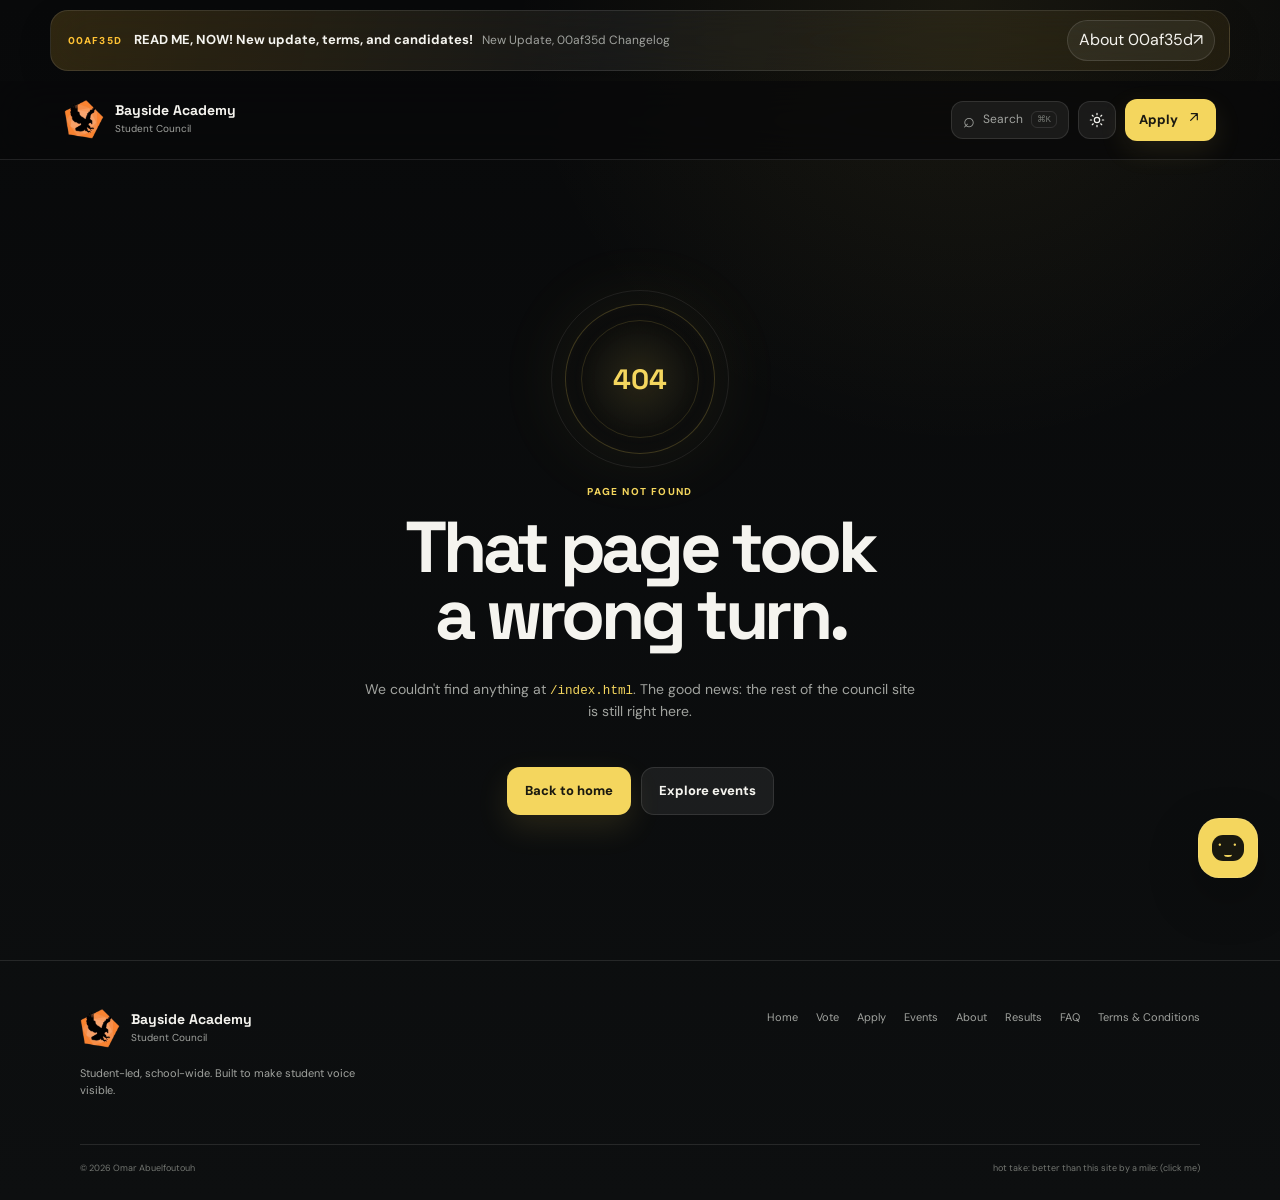
==== commit 8e722ab0: "Fix direct-route asset paths by using root-absolute URLs" ====
--- a/index.html
+++ b/index.html
@@ -6,7 +6,7 @@
 <title>Bayside Academy · Student Council</title>
 <link rel="preconnect" href="https://fonts.googleapis.com"><link rel="preconnect" href="https://fonts.gstatic.com" crossorigin>
 <link href="https://fonts.googleapis.com/css2?family=DM+Sans:wght@400;500;600;700&family=Space+Grotesk:wght@500;600;700&display=swap" rel="stylesheet">
-<link rel="stylesheet" href="styles.css?v=20260830-5"><link rel="stylesheet" href="content-pages.css?v=20260830-5"><link rel="stylesheet" href="banner.css?v=20260830-5"><link rel="stylesheet" href="candidate-hero.css?v=20260830-5"><link rel="stylesheet" href="ui-fixes.css?v=20260830-5"><link rel="icon" href="./assets/favicon.ico">
+<link rel="stylesheet" href="/styles.css?v=20260830-5"><link rel="stylesheet" href="/content-pages.css?v=20260830-5"><link rel="stylesheet" href="/banner.css?v=20260830-5"><link rel="stylesheet" href="/candidate-hero.css?v=20260830-5"><link rel="stylesheet" href="/ui-fixes.css?v=20260830-5"><link rel="icon" href="/assets/favicon.ico">
 </head>
 <body>
 <a class="skip-link" href="#app">Skip to content</a><div class="ambient ambient-a" aria-hidden="true"></div><div class="ambient ambient-b" aria-hidden="true"></div><div class="ambient ambient-c" aria-hidden="true"></div>
@@ -18,5 +18,6 @@
 <main id="app" aria-live="polite"></main>
 <footer class="site-footer"><div class="footer-inner"><div><a class="brand footer-brand" href="/" data-route="/"><span class="brand-media"><img data-brand-logo alt="" hidden><span class="brand-mark" data-brand-fallback>BA</span></span><span class="brand-copy"><strong data-school-name>Bayside Academy</strong><small data-school-tagline>Student Council</small></span></a><p class="footer-copy">Student-led, school-wide. Built to make student voice visible.</p></div><div class="footer-links" id="footerLinks"></div></div><div class="footer-bottom"><span>© <span id="year"></span> Omar Abuelfoutouh</span><span>hot take: better than this site by a mile: <a href="https://bayside.smfcsd.net/">(click me)</a></span></div></footer>
 <div id="toast" class="toast" role="status" aria-live="polite"></div>
-<script src="site-map.js?v=20260830-5"></script><script src="config.js?v=20260830-5"></script><script src="bot-config.js?v=20260830-5"></script><script src="app.js?v=20260830-5"></script><script src="scripts/ballot-candidates.js?v=20260907-2"></script><script src="scripts/apply-static.js?v=20260830-5"></script><script src="banner.js?v=20260830-5"></script><script src="search.js?v=20260830-5"></script><script src="scripts/basi.js?v=20260830-5"></script><script src="scripts/basi-embeds.js?v=20260830-5"></script><script src="scripts/basi-tour-fix.js?v=20260830-5"></script><script src="footer.js?v=20260830-5"></script>
-<script src="scripts/results.js?v=20260907-1"></script>\n</body></html>
+<script src="/site-map.js?v=20260830-5"></script><script src="/config.js?v=20260830-5"></script><script src="/bot-config.js?v=20260830-5"></script><script src="/app.js?v=20260830-5"></script><script src="/scripts/ballot-candidates.js?v=20260907-2"></script><script src="/scripts/apply-static.js?v=20260830-5"></script><script src="/banner.js?v=20260830-5"></script><script src="/search.js?v=20260830-5"></script><script src="/scripts/basi.js?v=20260830-5"></script><script src="/scripts/basi-embeds.js?v=20260830-5"></script><script src="/scripts/basi-tour-fix.js?v=20260830-5"></script><script src="/footer.js?v=20260830-5"></script>
+<script src="/scripts/results.js?v=20260907-1"></script>
+</body></html>
--- a/styles.css
+++ b/styles.css
@@ -2,3 +2,12 @@
 @media(max-width:900px){.header-inner{height:70px}.main-nav{display:none;position:absolute;left:5vw;right:5vw;top:78px;padding:8px;border:1px solid var(--line);border-radius:17px;background:var(--bg2);box-shadow:var(--shadow);flex-direction:column;gap:2px}.main-nav.open{display:flex}.main-nav a{padding:12px}.mobile-menu{display:grid}.hero{grid-template-columns:1fr;padding-top:65px}.hero-visual{max-width:600px}.grid-3,.candidate-grid,.event-grid,.about-grid{grid-template-columns:1fr}.section-intro,.apply-layout{grid-template-columns:1fr}.stats{grid-template-columns:repeat(3,1fr)}.section-heading{align-items:flex-start}.footer-inner{flex-direction:column}.floating-badge{right:0}.apply-layout .google-embed-card{margin-top:15px}}
 @media(max-width:600px){.header-inner{padding:0 5vw;gap:10px}.brand{margin-right:auto}.header-cta{display:none}.hero{padding-top:55px;padding-bottom:65px}.hero h1,.page-shell h1{font-size:49px}.hero-copy>p,.lede{font-size:16px}.button-row{flex-direction:column}.button-row .btn{width:100%}.hero-card{padding:21px}.hero-card-title{font-size:27px;margin-top:38px}.hero-visual{min-height:410px}.floating-badge{bottom:12px}.stats{grid-template-columns:1fr}.stat{display:flex;align-items:center;justify-content:space-between;padding:18px 4px;border-bottom:1px solid var(--line)}.stat:last-child{border-bottom:0}.section-intro{padding-top:80px}.section-intro h2,.section-heading h2{font-size:36px}.spotlight{padding-top:80px}.events-preview{padding-top:80px;padding-bottom:85px}.section-heading{flex-direction:column;gap:5px}.page-shell{padding-top:55px;padding-bottom:90px}.page-kicker{align-items:flex-start;flex-direction:column}.candidate-card p{min-height:0}.google-embed-card iframe{height:600px}.apply-form iframe{height:650px}.quote-card blockquote{font-size:22px}.footer-bottom{flex-direction:column;gap:6px}}
 @media(prefers-reduced-motion:reduce){*,*:before,*:after{scroll-behavior:auto!important;transition:none!important}}
+
+/* Rich document content + live results */
+.content-section h3{margin:22px 0 8px;font-family:'Space Grotesk',sans-serif;font-size:1.02rem}.content-section p{margin:0 0 15px;line-height:1.75}.content-section ul,.content-section ol{margin:10px 0 18px;padding-left:1.25rem;display:grid;gap:9px}.content-section hr{border:0;border-top:1px solid var(--line);margin:24px 0}.content-callout{margin:18px 0;padding:16px 18px;border:1px solid var(--line);border-radius:16px;background:var(--surface)}.content-callout strong{display:block;margin-bottom:5px}.content-callout p{margin:0}.content-quote{margin:22px 0;padding:18px 20px;border-left:3px solid var(--yellow);border-radius:0 16px 16px 0;background:var(--yellow-soft);font:600 1.08rem/1.65 'Space Grotesk',sans-serif}.content-quote small{display:block;margin-top:10px;color:var(--muted);font:500 .78rem/1 system-ui}.document-page .content-section{transition:border-color .2s ease,transform .2s ease}.document-page .content-section:hover{border-color:rgba(244,214,94,.28)}
+.results-mount{display:grid;gap:18px;margin-top:28px}.results-loading,.results-empty{padding:28px;border:1px solid var(--line);border-radius:22px;background:var(--surface);color:var(--muted);text-align:center}.results-empty strong{display:block;margin-bottom:7px;color:var(--ink)}.results-position{padding:24px;border:1px solid var(--line);border-radius:24px;background:linear-gradient(135deg,var(--surface-strong),var(--surface));box-shadow:var(--shadow)}.results-position-head{display:flex;justify-content:space-between;align-items:flex-start;gap:20px;margin-bottom:20px}.results-position-head h2{margin:5px 0 0;font-size:clamp(1.4rem,3vw,2rem)}.results-position-head>span{padding:7px 10px;border:1px solid var(--line);border-radius:999px;color:var(--muted);font-size:.78rem}.results-bars{display:grid;gap:13px}.result-row{padding:13px;border:1px solid var(--line);border-radius:17px;background:rgba(255,255,255,.015)}.result-row.is-leading{border-color:rgba(244,214,94,.32)}.result-row-top{display:flex;justify-content:space-between;gap:12px;margin-bottom:9px}.result-row-top strong{font-family:'Space Grotesk',sans-serif}.result-row-top span{color:var(--muted);font-size:.82rem}.result-track{height:9px;overflow:hidden;border-radius:999px;background:var(--line)}.result-fill{height:100%;border-radius:inherit;background:linear-gradient(90deg,var(--yellow),#fff0a0);transition:width .75s cubic-bezier(.2,.8,.2,1)}.results-updated{margin:0;text-align:right;color:var(--faint);font-size:.76rem}
+@media(max-width:650px){.results-position{padding:17px}.results-position-head{flex-direction:column;gap:10px}.result-row-top{align-items:flex-start;flex-direction:column;gap:3px}}
+
+/* Compact live results */
+.results-mount{gap:12px;margin-top:20px}.results-position{padding:16px 17px;border-radius:19px}.results-position-head{margin-bottom:12px;align-items:center}.results-position-head h2{margin:2px 0 0;font-size:1.15rem}.results-position-head .eyebrow{font-size:.62rem}.results-position-head>span{padding:5px 8px;font-size:.68rem}.results-bars{gap:8px}.result-row{padding:9px 10px;border-radius:13px}.result-row-top{margin-bottom:6px}.result-row-top strong{font-size:.84rem}.result-row-top span{font-size:.72rem}.result-track{height:6px}.results-updated{font-size:.68rem}.results-loading,.results-empty{padding:20px;border-radius:18px}
+@media(max-width:650px){.results-position{padding:14px}.results-position-head{flex-direction:row;gap:10px}.result-row-top{flex-direction:row;align-items:center}.result-row-top span{white-space:nowrap}}
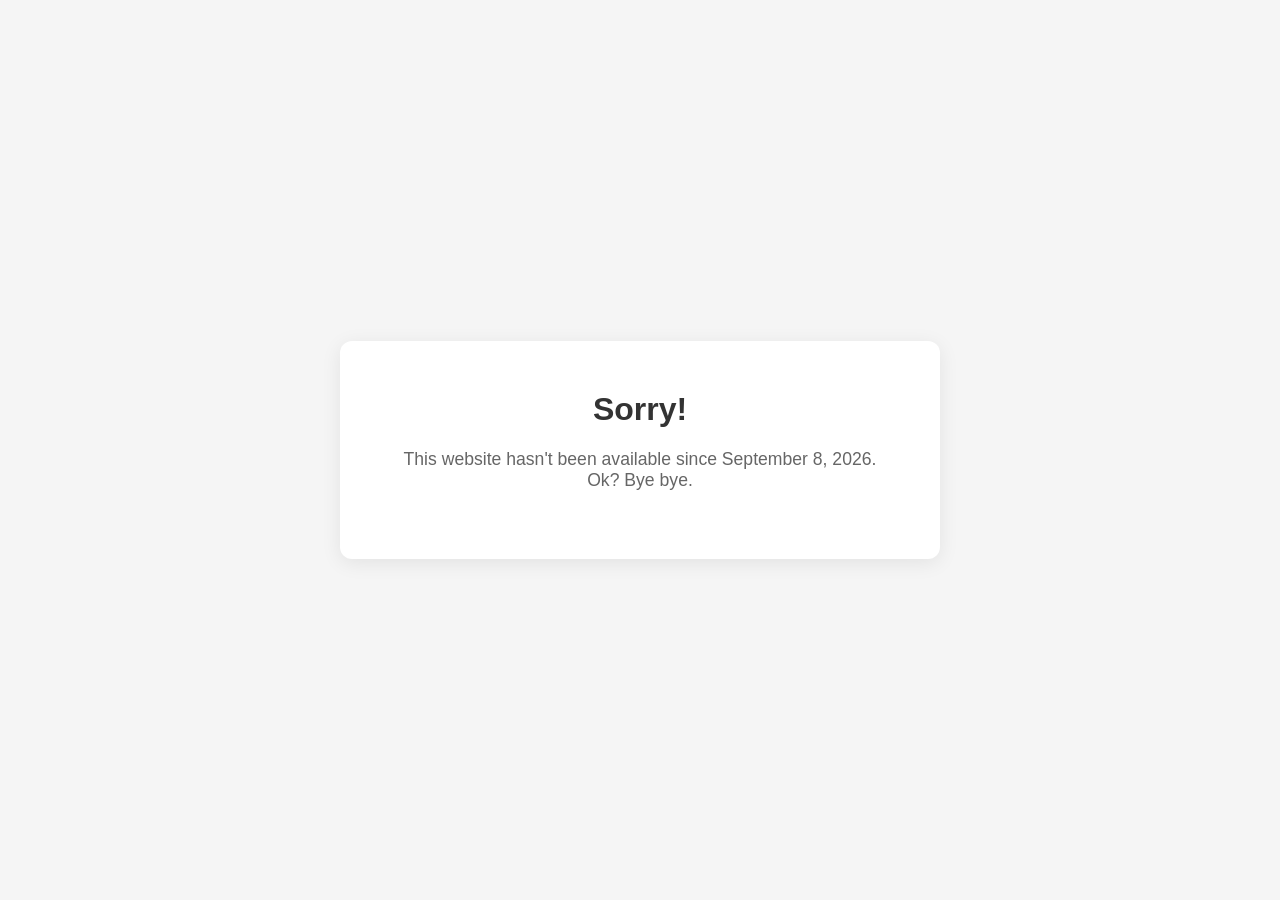
==== commit 45432c33: "Create index.html" ====
--- a/index.html
+++ b/index.html
@@ -1,23 +1,46 @@
-<!doctype html>
+<!DOCTYPE html>
 <html lang="en">
 <head>
-<meta charset="utf-8" /><meta name="viewport" content="width=device-width, initial-scale=1" />
-<meta name="theme-color" content="#0b0c0d" /><meta name="description" content="Bayside Academy Student Council — elections, applications, events, and student voice." />
-<title>Bayside Academy · Student Council</title>
-<link rel="preconnect" href="https://fonts.googleapis.com"><link rel="preconnect" href="https://fonts.gstatic.com" crossorigin>
-<link href="https://fonts.googleapis.com/css2?family=DM+Sans:wght@400;500;600;700&family=Space+Grotesk:wght@500;600;700&display=swap" rel="stylesheet">
-<link rel="stylesheet" href="/styles.css?v=20260830-5"><link rel="stylesheet" href="/content-pages.css?v=20260830-5"><link rel="stylesheet" href="/banner.css?v=20260830-5"><link rel="stylesheet" href="/candidate-hero.css?v=20260830-5"><link rel="stylesheet" href="/ui-fixes.css?v=20260830-5"><link rel="icon" href="/assets/favicon.ico">
+  <meta charset="UTF-8">
+  <meta name="viewport" content="width=device-width, initial-scale=1.0">
+  <title>Website Unavailable</title>
+  <style>
+    body {
+      margin: 0;
+      font-family: Arial, sans-serif;
+      background: #f5f5f5;
+      color: #333;
+      display: flex;
+      justify-content: center;
+      align-items: center;
+      height: 100vh;
+      text-align: center;
+    }
+
+    .message {
+      background: white;
+      padding: 50px;
+      border-radius: 12px;
+      box-shadow: 0 4px 20px rgba(0, 0, 0, 0.08);
+      max-width: 500px;
+      margin: 20px;
+    }
+
+    h1 {
+      margin-top: 0;
+      font-size: 2rem;
+    }
+
+    p {
+      color: #666;
+      font-size: 1.1rem;
+    }
+  </style>
 </head>
 <body>
-<a class="skip-link" href="#app">Skip to content</a><div class="ambient ambient-a" aria-hidden="true"></div><div class="ambient ambient-b" aria-hidden="true"></div><div class="ambient ambient-c" aria-hidden="true"></div>
-<header class="site-header"><div class="header-inner">
-<a class="brand" href="/" data-route="/" aria-label="Bayside Academy Student Council home"><span class="brand-media"><img data-brand-logo alt="" hidden><span class="brand-mark" data-brand-fallback>BA</span></span><span class="brand-copy"><strong data-school-name>Bayside Academy</strong><small data-school-tagline>Student Council</small></span></a>
-<nav id="mainNav" class="main-nav" aria-label="Primary navigation"></nav>
-<div class="header-actions"><button class="search-button" id="searchButton" type="button" aria-label="Search the site"><span aria-hidden="true">⌕</span><span class="search-label">Search</span><kbd>⌘K</kbd></button><button class="icon-button" id="themeToggle" type="button" aria-label="Switch theme"><span data-icon="sun" aria-hidden="true"></span></button><a class="header-cta" href="/apply" data-route="/apply">Apply <span data-icon="arrow-up-right" aria-hidden="true"></span></a><button class="mobile-menu icon-button" id="mobileMenu" type="button" aria-label="Open menu" aria-expanded="false"><span data-icon="menu" aria-hidden="true"></span></button></div>
-</div></header>
-<main id="app" aria-live="polite"></main>
-<footer class="site-footer"><div class="footer-inner"><div><a class="brand footer-brand" href="/" data-route="/"><span class="brand-media"><img data-brand-logo alt="" hidden><span class="brand-mark" data-brand-fallback>BA</span></span><span class="brand-copy"><strong data-school-name>Bayside Academy</strong><small data-school-tagline>Student Council</small></span></a><p class="footer-copy">Student-led, school-wide. Built to make student voice visible.</p></div><div class="footer-links" id="footerLinks"></div></div><div class="footer-bottom"><span>© <span id="year"></span> Omar Abuelfoutouh</span><span>hot take: better than this site by a mile: <a href="https://bayside.smfcsd.net/">(click me)</a></span></div></footer>
-<div id="toast" class="toast" role="status" aria-live="polite"></div>
-<script src="/site-map.js?v=20260830-5"></script><script src="/config.js?v=20260830-5"></script><script src="/bot-config.js?v=20260830-5"></script><script src="/app.js?v=20260830-5"></script><script src="/scripts/ballot-candidates.js?v=20260907-2"></script><script src="/scripts/apply-static.js?v=20260830-5"></script><script src="/banner.js?v=20260830-5"></script><script src="/search.js?v=20260830-5"></script><script src="/scripts/basi.js?v=20260830-5"></script><script src="/scripts/basi-embeds.js?v=20260830-5"></script><script src="/scripts/basi-tour-fix.js?v=20260830-5"></script><script src="/footer.js?v=20260830-5"></script>
-<script src="/scripts/results.js?v=20260907-1"></script>
-</body></html>
+  <div class="message">
+    <h1>Sorry!</h1>
+    <p>This website hasn't been available since September 8, 2026. Ok? Bye bye.</p>
+  </div>
+</body>
+</html>
